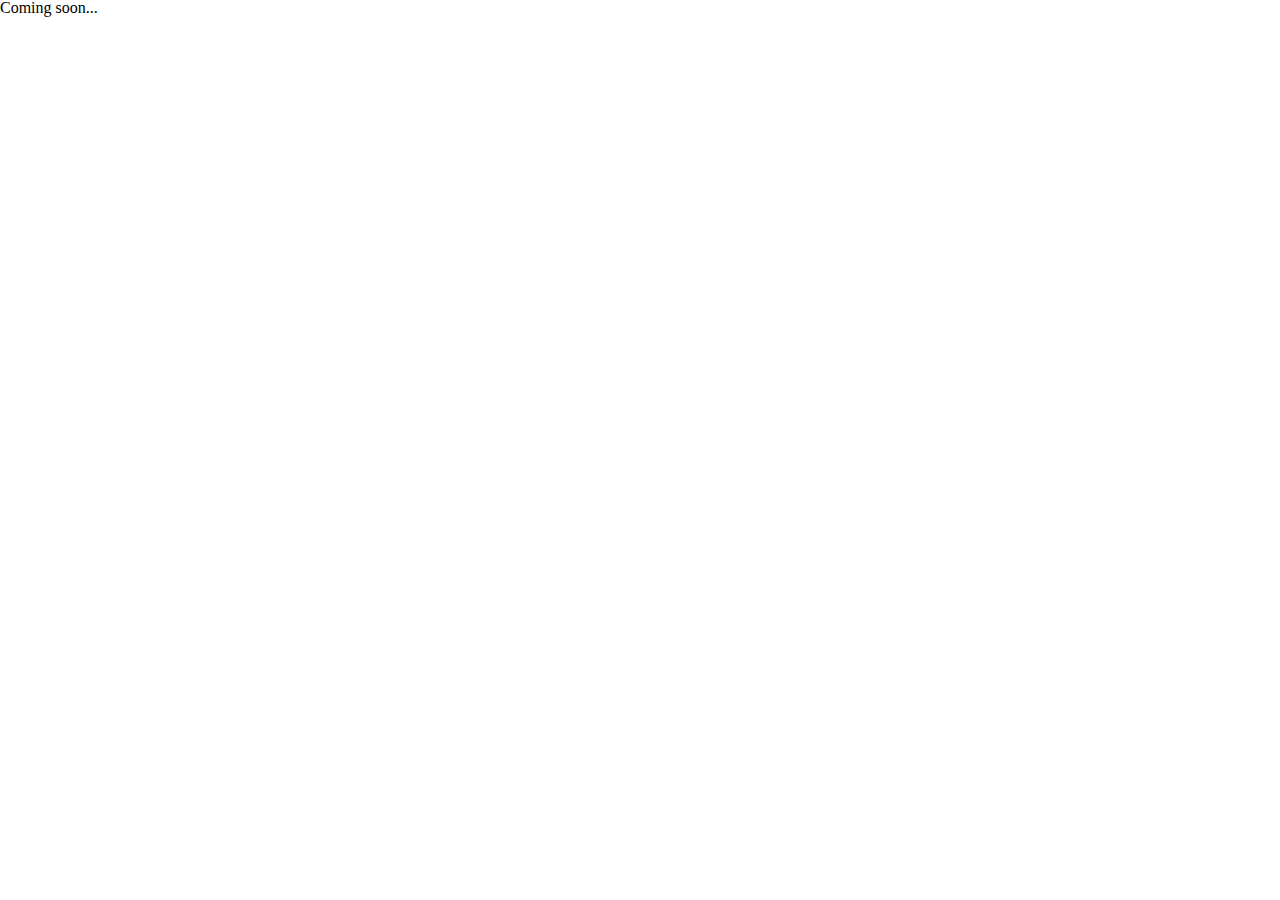
==== BlueOrange/index.html @ 18bac384 "3" ====
<!DOCTYPE html>
<html>
<head>
<meta charset="utf-8">
<title>BlueOrange</title>
<link rel="stylesheet" href="css/reset.css">
<link rel="stylesheet" href="css/style.css">
<link rel="shortcut icon" href="img/icon.png">
</head>
<body>
<p>Coming soon...</p>
</body>
</html>
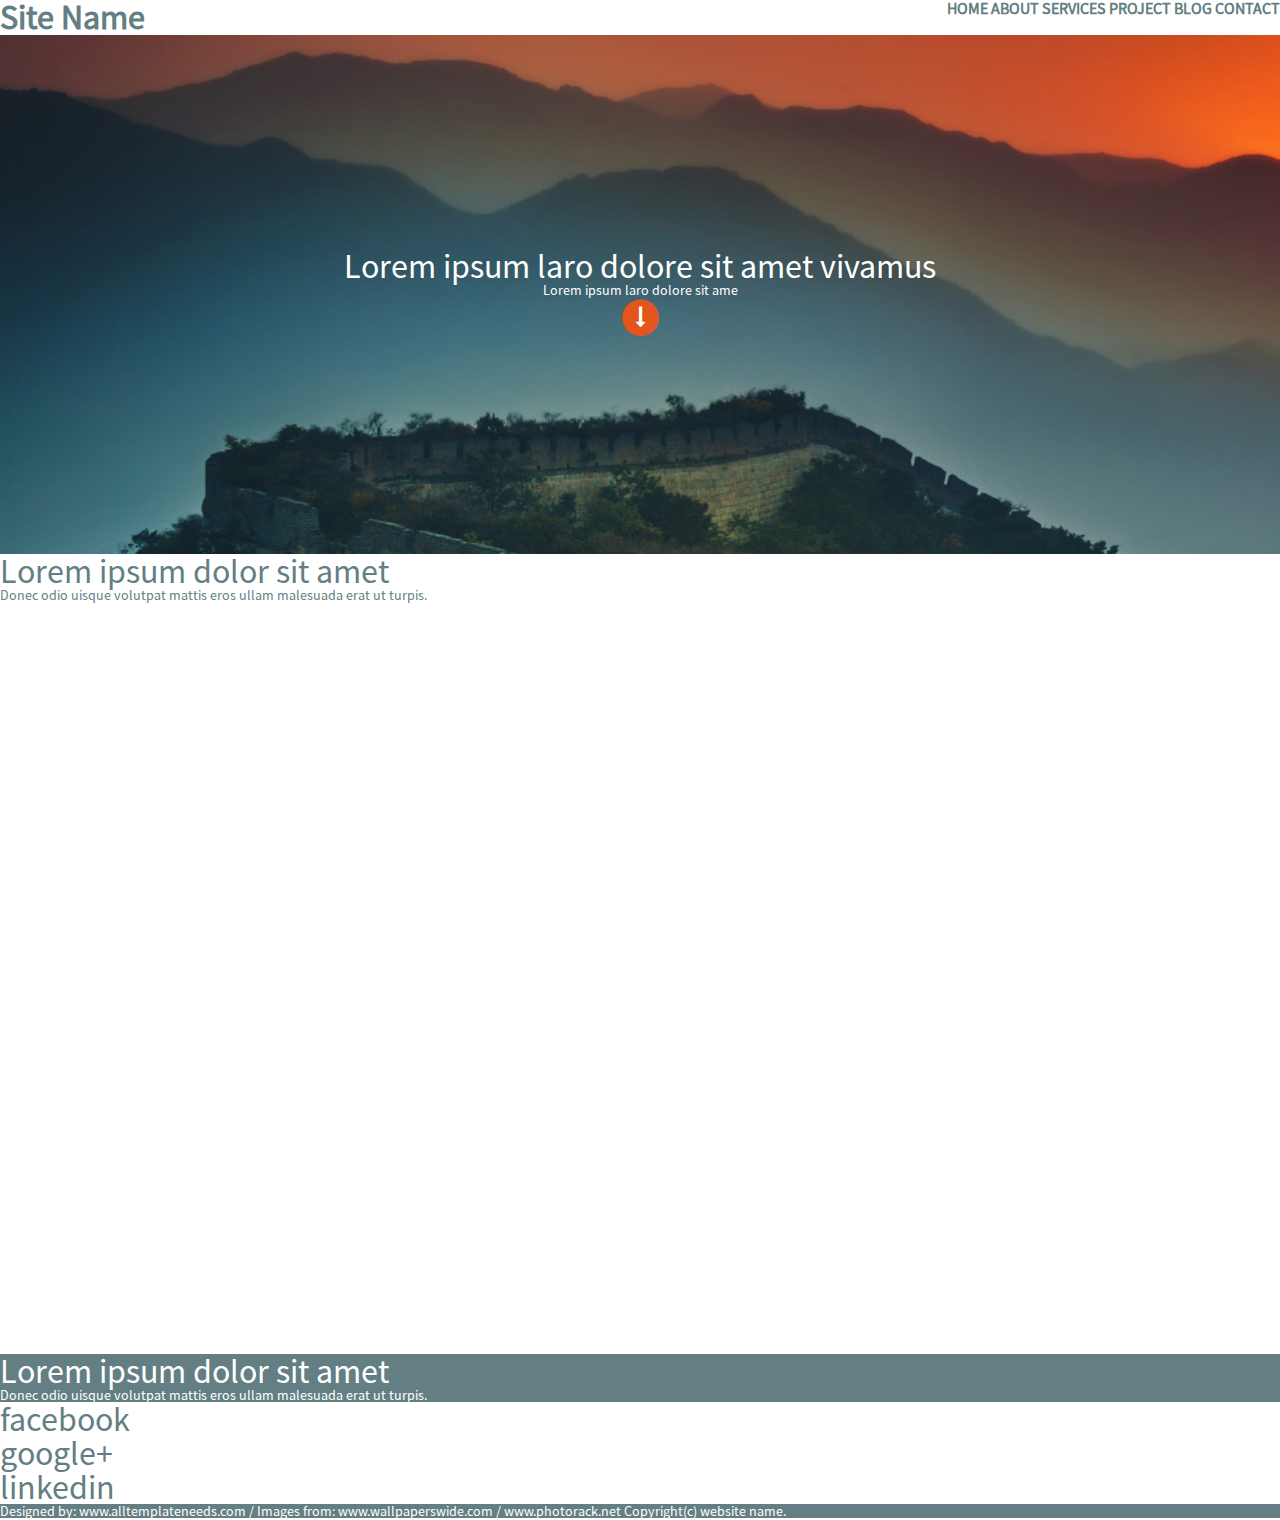
==== commit d064f974: "q" ====
--- a/BlueOrange/index.html
+++ b/BlueOrange/index.html
@@ -1,13 +1,48 @@
 <!DOCTYPE html>
-<html>
+<html lang="en">
 <head>
 <meta charset="utf-8">
 <title>BlueOrange</title>
 <link rel="stylesheet" href="css/reset.css">
+<link rel="stylesheet" href="fonts/font-awesome/css/font-awesome.min.css">
 <link rel="stylesheet" href="css/style.css">
 <link rel="shortcut icon" href="img/icon.png">
 </head>
 <body>
-<p>Coming soon...</p>
+<header>
+<h1>Site Name</h1>
+<nav>
+	<ul>
+	<li><a href="#">home</a></li>
+	<li><a href="#">about</a></li>
+	<li><a href="#">services</a></li>
+	<li><a href="#">project</a></li>
+	<li><a href="#">blog</a></li>
+	<li><a href="#">contact</a></li>
+	</ul>
+</nav>
+</header>
+<div id="jumbotron" class="dark">
+<h1>Lorem ipsum laro dolore sit amet vivamus</h1>
+<p>Lorem ipsum laro dolore sit ame</p>
+<span class="fa-stack fa-lg">
+			<i class="fa fa-circle fa-stack-2x"></i>
+			<i class="fa fa-long-arrow-down fa-stack-1x"></i>
+</span>
+</div>
+<main>
+<h1>Lorem ipsum dolor sit amet</h1>
+<p>Donec odio uisque volutpat mattis eros ullam malesuada erat ut turpis.</p>
+</main>
+<footer class="dark">
+<h1>Lorem ipsum dolor sit amet</h1>
+<p>Donec odio uisque volutpat mattis eros ullam malesuada erat ut turpis.</p>
+<div id="social">
+<h1>facebook</h1>
+<h1>google+</h1>
+<h1>linkedin</h1>
+</div>
+<p>Designed by: www.alltemplateneeds.com / Images from: www.wallpaperswide.com / www.photorack.net Copyright(c) website name.</p>
+</footer>
 </body>
 </html>--- a/BlueOrange/css/style.css
+++ b/BlueOrange/css/style.css
@@ -0,0 +1,79 @@
+/*
+h1 	34px
+	head 32px
+	jumbo 40px
+h2	24px
+h3	22px
+p
+	jumbo 16px
+*/
+/*Fonts*/
+@font-face {
+	font-family: SourceSansPro;
+	src: url('../fonts/source-sans-pro/SourceSansPro-Regular.otf');
+}
+
+/*Main*/
+body{
+	color:#637f83;
+	font-family:SourceSansPro;
+}
+h1{
+	font-size:34px;
+}
+h2{
+	font-size:24px;
+}
+h3{
+	font-size:22px;
+}
+p{
+	font-size:14px;
+}
+a{
+	text-decoration:none;
+}
+header{
+	font-weight: bold;
+}
+header h1{
+	float:left;
+}
+nav{
+	float:right;
+}
+nav li{
+	font-size:16px;
+	display:inline;
+	text-transform:uppercase;
+}
+nav a{
+	color: #637f83;
+}
+nav a:hover{
+	color: #e4551d;
+}
+.dark{ /* :not(#social) doesn't work, I don't understand why */
+	background-color:#637f83;
+	color:#fff;
+}
+#social{
+	background-color:#fff;
+	color:#637f83;
+}
+.fa-circle{
+	color:#e4551d;
+}
+#jumbotron{
+	clear:left;
+	height:520px;
+	background:url('../img/wallpaper.jpg') no-repeat;
+	background-size: cover;
+	display:flex;
+	flex-direction:column;
+	align-items:center;
+	justify-content:center;
+}
+main{
+	height: 800px;
+}
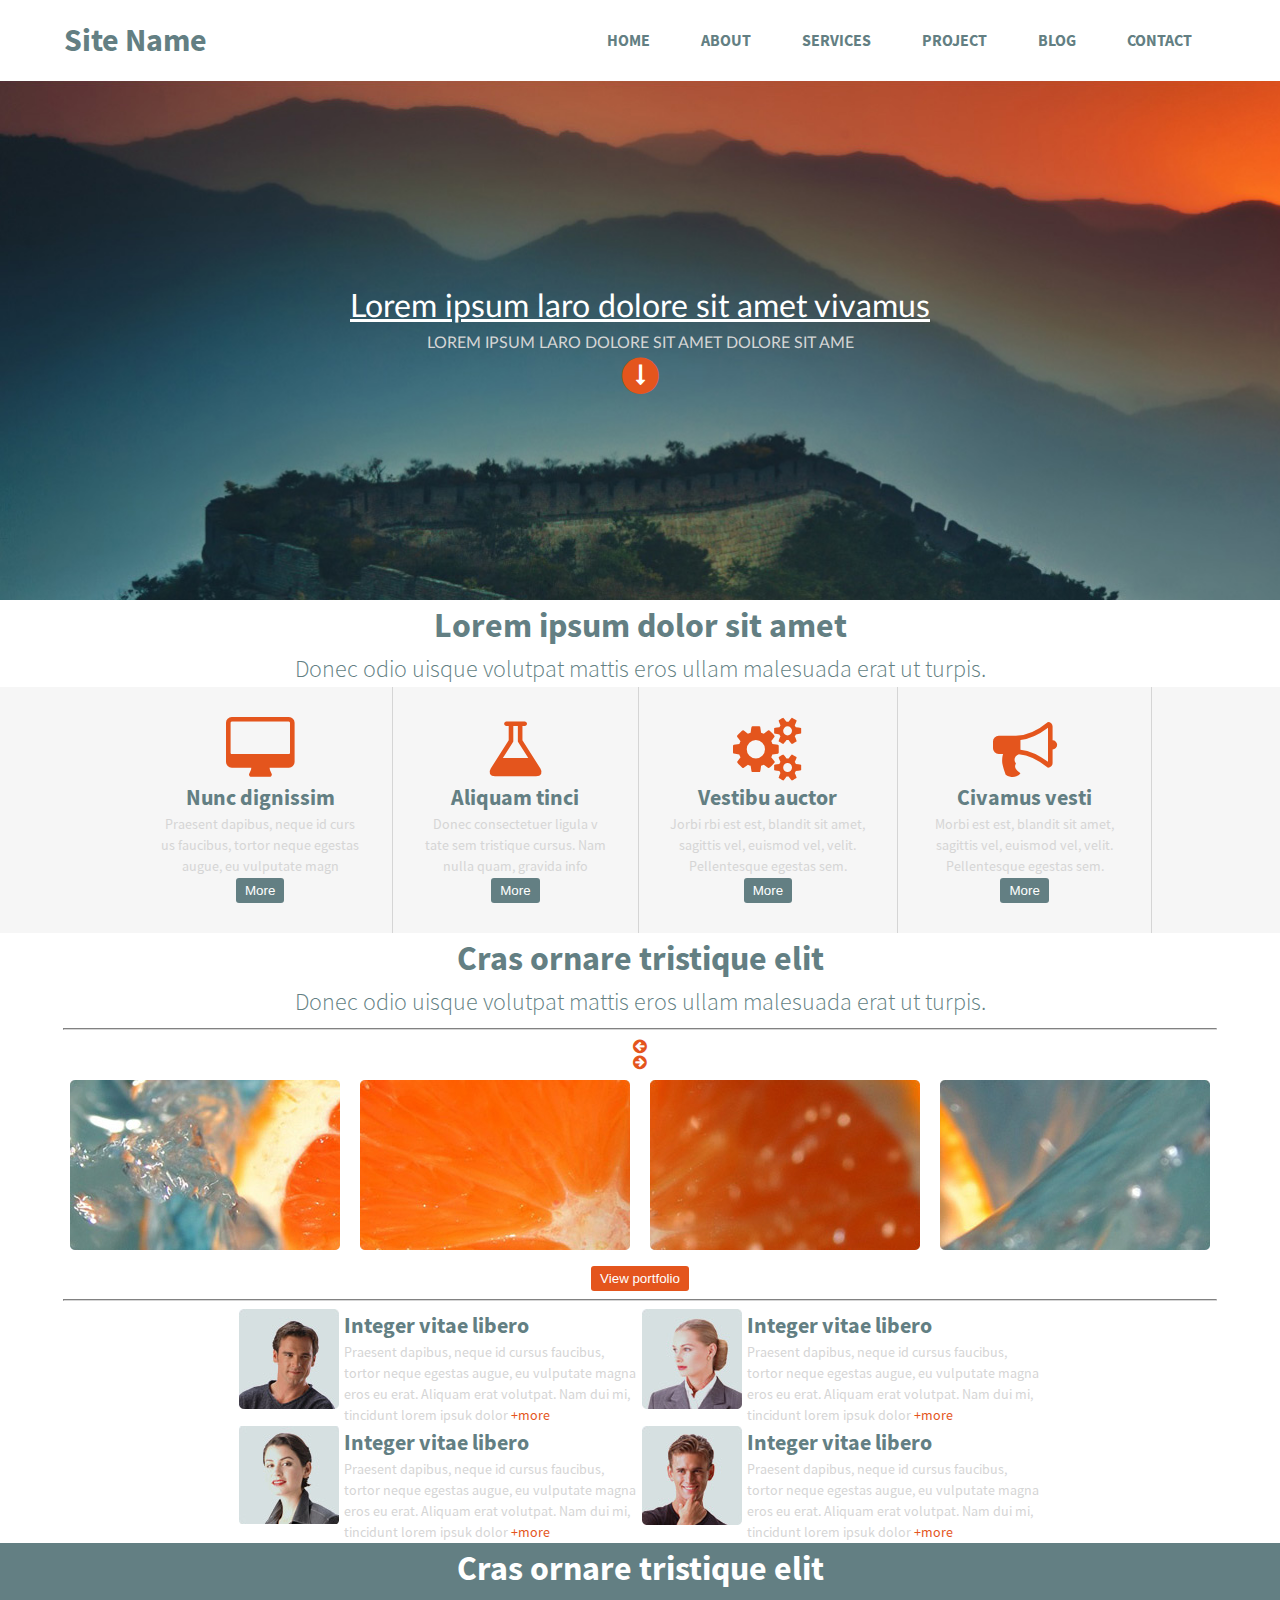
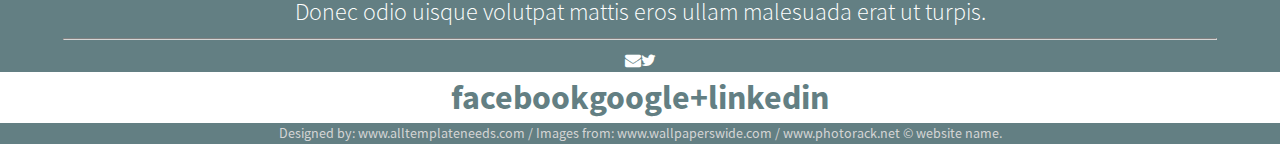
==== commit c5c746ff: "q" ====
--- a/BlueOrange/index.html
+++ b/BlueOrange/index.html
@@ -2,6 +2,7 @@
 <html lang="en">
 <head>
 <meta charset="utf-8">
+<meta name="viewport" content="width=device-width, initial-scale=1.0">
 <title>BlueOrange</title>
 <link rel="stylesheet" href="css/reset.css">
 <link rel="stylesheet" href="fonts/font-awesome/css/font-awesome.min.css">
@@ -22,27 +23,120 @@
 	</ul>
 </nav>
 </header>
-<div id="jumbotron" class="dark">
+<div id="jumbotron" class="dark flex-col part">
 <h1>Lorem ipsum laro dolore sit amet vivamus</h1>
-<p>Lorem ipsum laro dolore sit ame</p>
+<p>Lorem ipsum laro dolore sit amet dolore sit ame</p>
 <span class="fa-stack fa-lg">
 			<i class="fa fa-circle fa-stack-2x"></i>
 			<i class="fa fa-long-arrow-down fa-stack-1x"></i>
 </span>
 </div>
-<main>
+<main class="part">
 <h1>Lorem ipsum dolor sit amet</h1>
-<p>Donec odio uisque volutpat mattis eros ullam malesuada erat ut turpis.</p>
+<h2>Donec odio uisque volutpat mattis eros ullam malesuada erat ut turpis.</h2>
+<div id="content" class="flex-row">
+	<div class="cont-item">
+		<i class="fa fa-desktop fa-4x"></i>
+		<h3>Nunc dignissim</h3>
+		<p>Praesent dapibus, neque id curs us faucibus, tortor neque egestas augue, eu vulputate magn</p>
+		<button>More</button>
+	</div>
+	<div class="cont-item">
+		<i class="fa fa-flask fa-4x"></i>
+		<h3>Aliquam tinci</h3>
+		<p>Donec consectetuer ligula v tate sem tristique cursus. Nam nulla quam, gravida info</p>
+		<button>More</button>
+	</div>
+	<div class="cont-item">
+		<i class="fa fa-cogs fa-4x"></i>
+		<h3>Vestibu auctor</h3>
+		<p>Jorbi rbi est est, blandit sit amet, sagittis vel, euismod vel, velit. Pellentesque egestas sem.</p>
+		<button>More</button>
+	</div>
+	<div class="cont-item">
+		<i class="fa fa-bullhorn fa-4x"></i>
+		<h3>Civamus vesti</h3>
+		<p>Morbi est est, blandit sit amet, sagittis vel, euismod vel, velit. Pellentesque egestas sem.</p>
+		<button>More</button>
+	</div>
+</div>
+<h1>Cras ornare tristique elit</h1>
+<h2>Donec odio uisque volutpat mattis eros ullam malesuada erat ut turpis.</h2>
+<hr>
+<i class="fa fa-arrow-circle-left"></i>
+<i class="fa fa-arrow-circle-right"></i>
+<div id="portfolio" class="flex-col">
+	<div class="flex-row">
+	<div class="port-item"><img src="img/port_img_1.jpg" ></div>
+	<div class="port-item"><img src="img/port_img_2.jpg" ></div>
+	<div class="port-item"><img src="img/port_img_3.jpg" ></div>
+	<div class="port-item"><img src="img/port_img_4.jpg" ></div>
+	</div>
+	<button>View portfolio</button>
+</div>
+<hr>
+<div id="row">
+	<div class="row-item">
+		<img src="img/row_img_1.jpg">
+		<div>
+		<h3>Integer vitae libero</h3>
+		<p>
+		Praesent dapibus, neque id cursus faucibus, tortor neque egestas augue, eu vulputate magna eros eu erat. Aliquam erat volutpat. Nam dui mi, tincidunt lorem ipsuk dolor
+		<a href=#> +more</a>
+		</p>
+		</div>
+	</div>
+	<div class="row-item">
+		<img src="img/row_img_2.jpg">
+		<div>
+		<h3>Integer vitae libero</h3>
+		<p>
+		Praesent dapibus, neque id cursus faucibus, tortor neque egestas augue, eu vulputate magna eros eu erat. Aliquam erat volutpat. Nam dui mi, tincidunt lorem ipsuk dolor
+		<a href=#> +more</a>
+		</p>
+		</div>
+	</div>
+	<div class="row-item">
+		<img src="img/row_img_3.jpg">
+		<div>
+		<h3>Integer vitae libero</h3>
+		<p>
+		Praesent dapibus, neque id cursus faucibus, tortor neque egestas augue, eu vulputate magna eros eu erat. Aliquam erat volutpat. Nam dui mi, tincidunt lorem ipsuk dolor
+		<a href=#> +more</a>
+		</p>
+		</div>
+	</div>
+	<div class="row-item">
+		<img src="img/row_img_4.jpg">
+		<div>
+		<h3>Integer vitae libero</h3>
+		<p>
+		Praesent dapibus, neque id cursus faucibus, tortor neque egestas augue, eu vulputate magna eros eu erat. Aliquam erat volutpat. Nam dui mi, tincidunt lorem ipsuk dolor
+		<a href=#> +more</a>
+		</p>
+		</div>
+	</div>
+</div>
 </main>
-<footer class="dark">
-<h1>Lorem ipsum dolor sit amet</h1>
-<p>Donec odio uisque volutpat mattis eros ullam malesuada erat ut turpis.</p>
-<div id="social">
+<footer class="dark part">
+<h1>Cras ornare tristique elit</h1>
+<h2>Donec odio uisque volutpat mattis eros ullam malesuada erat ut turpis.</h2>
+<hr>
+<div class="flex-row">
+	<div id="subscribe">
+		<i class="fa fa-envelope"></i>
+		
+	</div>
+	<div id="twitter">
+		<i class="fa fa-twitter"></i>
+	</div>
+</div>
+<div id="social" class="flex-row">
 <h1>facebook</h1>
 <h1>google+</h1>
 <h1>linkedin</h1>
 </div>
-<p>Designed by: www.alltemplateneeds.com / Images from: www.wallpaperswide.com / www.photorack.net Copyright(c) website name.</p>
+<p>Designed by: www.alltemplateneeds.com / Images from: www.wallpaperswide.com / www.photorack.net &copy website name.</p>
 </footer>
 </body>
 </html>--- a/BlueOrange/css/style.css
+++ b/BlueOrange/css/style.css
@@ -12,43 +12,74 @@
 	font-family: SourceSansPro;
 	src: url('../fonts/source-sans-pro/SourceSansPro-Regular.otf');
 }
-
+@font-face {
+	font-family: SourceSansPro-Bold;
+	src: url('../fonts/source-sans-pro/SourceSansPro-Bold.otf');
+	font-weight: bold;
+}
+@font-face {
+	font-family: SourceSansPro-Light;
+	src: url('../fonts/source-sans-pro/SourceSansPro-Light.otf');
+	font-weight: 300;
+}
+@font-face {
+	font-family: Lato-Regular;
+	src: url('../fonts/lato/Lato-Regular.ttf');
+}
 /*Main*/
 body{
 	color:#637f83;
-	font-family:SourceSansPro;
+	font-family:SourceSansPro, sans-serif;
+	display: flex;
+	flex-flow: row wrap;
+	text-align: center;
+	max-width:100%;
+	line-height:1.5;
 }
+/*header,#jumbotron,main,footer{
+	flex: 1 100%;
+}*/
 h1{
 	font-size:34px;
+	font-family:SourceSansPro-Bold, sans-serif;
 }
 h2{
 	font-size:24px;
+	font-family:SourceSansPro-Light, sans-serif;
 }
 h3{
 	font-size:22px;
+	font-family:SourceSansPro-Bold, sans-serif;
 }
 p{
 	font-size:14px;
+	color:#d5d5d5;
 }
 a{
 	text-decoration:none;
+	color:#e4551d;
 }
 header{
-	font-weight: bold;
+	display:flex;
+	margin:auto 3rem;
+	justify-content:space-between;
+	align-items:center;
+	padding: 1em;
+	flex:100% 1;
 }
 header h1{
-	float:left;
-}
-nav{
-	float:right;
+	font-size:32px;
 }
 nav li{
 	font-size:16px;
 	display:inline;
 	text-transform:uppercase;
+	margin: 1rem;
+	font-family:SourceSansPro-Bold, sans-serif;
 }
 nav a{
 	color: #637f83;
+	margin: 0.5rem;
 }
 nav a:hover{
 	color: #e4551d;
@@ -57,23 +88,110 @@
 	background-color:#637f83;
 	color:#fff;
 }
+.part{
+	min-width:100%;
+}
 #social{
 	background-color:#fff;
 	color:#637f83;
 }
-.fa-circle{
+.fa{
 	color:#e4551d;
 }
+.fa-long-arrow-down,footer .fa{
+	color:#fff;
+}
 #jumbotron{
-	clear:left;
 	height:520px;
 	background:url('../img/wallpaper.jpg') no-repeat;
 	background-size: cover;
+}
+#jumbotron h1{
+	text-decoration:underline;
+	font-family: Lato-Regular;
+	font-size:32px;
+}
+#jumbotron p{
+	text-transform:uppercase;
+	font-family: Lato-Regular;
+	font-size:16px;
+}
+main{
+	display:flex;
+	flex-direction:column;
+	align-items:stretch;
+	justify-content:center;
+}
+#content{
+	background-color:#f6f6f6;
+	padding:0 10%;
+}
+.cont-item{
+	margin:auto;
+	padding:30px;
+	border-right:1px solid #d5d5d5;
+	align-items:baseline;
+}
+.cont-item::after{
+	
+}
+button{
+	border:none;
+	background-color:#637f83;
+	color:#fff;
+	border-radius:3px;
+	padding:5px 9px;
+}
+#portfolio button{
+	background-color:#e4551d;
+}
+.port-item{
+	margin:10px;
+}
+hr{
+	width:90%;
+	border-color:#d5d5d5;
+}
+#row{
+	padding:0 10%;
+}
+.row-item{
+	display: inline-table;
+	text-align:left;
+	width:400px;
+}
+.row-item img{
+	float:left;
+    margin-right:5px;
+}
+.clearfix {
+    *zoom:1 /* for IE */
+}
+
+.clearfix:before,
+.clearfix:after {
+    content: " ";
+    display: table;
+}
+
+.clearfix:after {
+    clear: both;
+}
+.flex-row{
+	display:flex;
+	flex-direction:row;
+	align-items:center;
+	justify-content:center;
+	-webkit-flex-direction:row;
+	-webkit-align-items:center;
+	-webkit-justify-content:center;
+}
+.flex-col{
 	display:flex;
 	flex-direction:column;
 	align-items:center;
 	justify-content:center;
-}
-main{
-	height: 800px;
-}
+	-webkit-flex-direction:column;
+	-webkit-align-items:center;
+	-webkit-justify-content:center;
+}